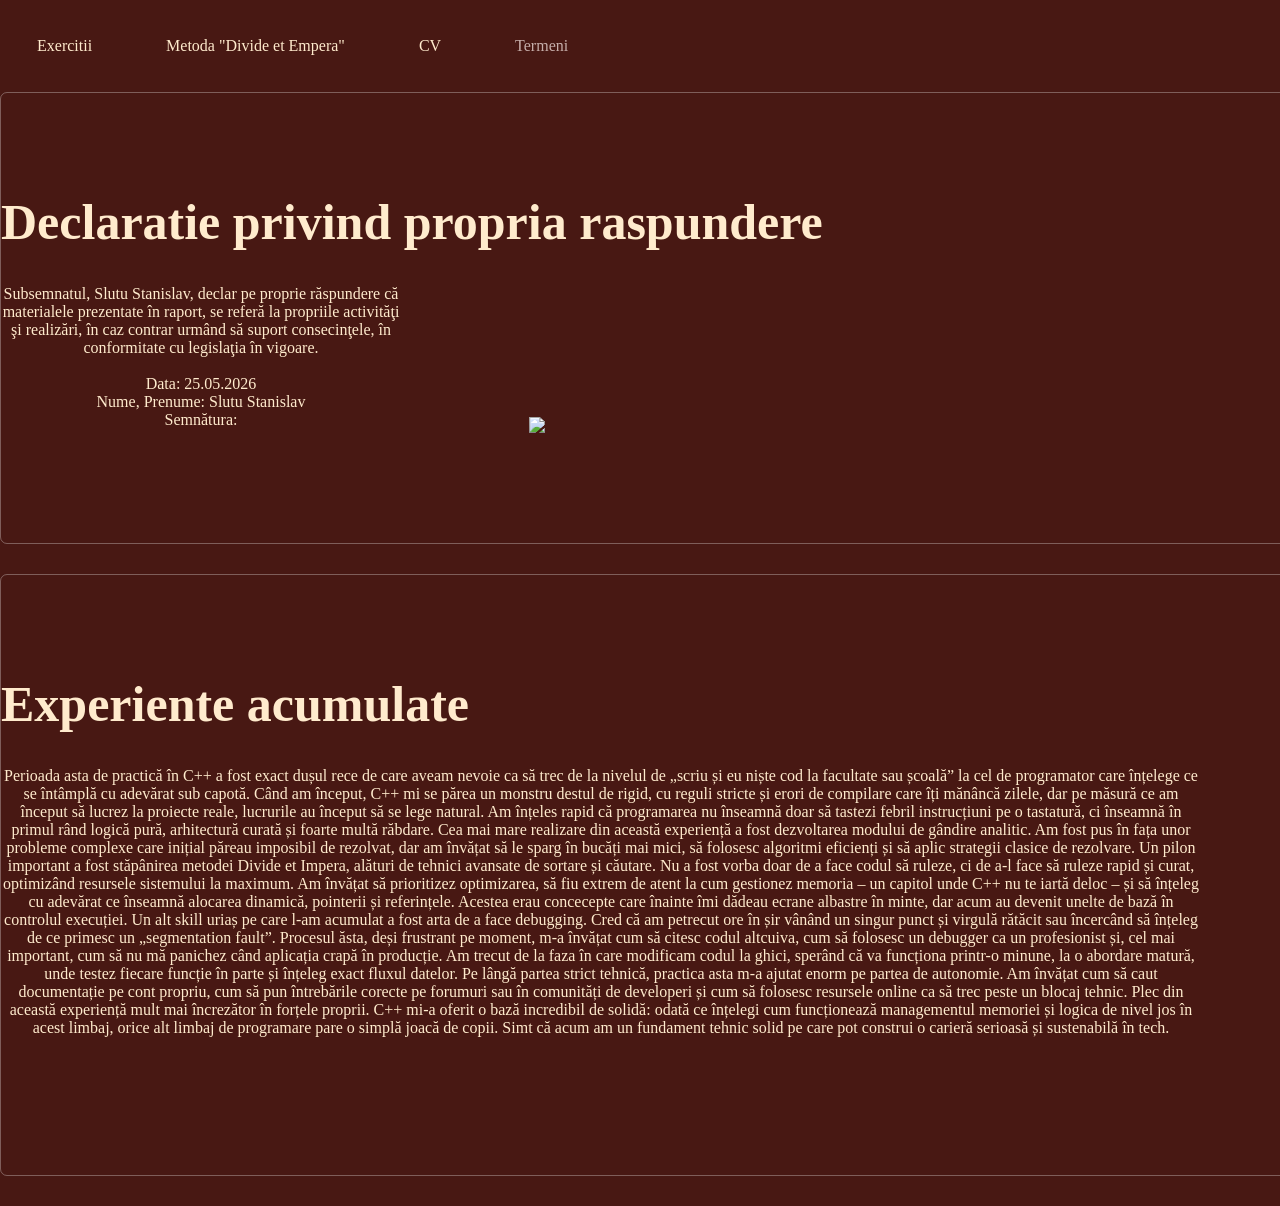
==== legal.html @ 05e64e34 "Add files via upload" ====
<!DOCTYPE html>
<html lang="en">
<head>
    <meta charset="UTF-8">
    <meta name="viewport" content="width=device-width, initial-scale=1.0">
    <link rel="stylesheet" href="exercitii.css">
    <title>Exercitii</title>
    <style>
        .box{
            justify-self: center;
            margin-bottom: 30px;
        }
        .box h1{
            font-size: 50px; color: blanchedalmond; justify-self: center; margin-top: 100px;
        }
    </style>
</head>
<body>
    <!DOCTYPE html>
<html lang="en">

<head>
    <meta charset="UTF-8">
    <link rel="stylesheet" href="main.css">
    <meta name="viewport" content="width=device-width, initial-scale=1.0">
    <title>CV // Slutu Stanislav</title>
</head>
<body>
    <nav class="navbar">
        <ul>
            <a href="exercitii.html"><li>Exercitii</li></a>
            <a href="metoda.html"><li>Metoda "Divide et Empera"</li></a>
            <a href="index.html"><li>CV</li></a>
            <a href="legal.html"><li class="nr">Termeni</li></a>
        </ul>
    </nav>
    <div class="box">
        <h1 style="font-size: 50px; color: blanchedalmond; justify-self: center; margin-top: 100px;">Declaratie privind propria raspundere</h1>
        <p style="width: 400px; color: blanchedalmond; text-align: center; justify-self: center;">Subsemnatul, Slutu Stanislav, declar pe proprie răspundere că materialele
prezentate în raport, se referă la propriile activităţi şi realizări, în caz contrar urmând
să suport consecinţele, în conformitate cu legislaţia în vigoare.<br><br>

Data: 25.05.2026<br>
Nume, Prenume: Slutu Stanislav<br>
Semnătura:</p><img src="images/signature.png" style="position: absolute; width: 10%; top:417px; right: 623px;">
    </div>
    <div class="box" style="height:600px;">
        <h1>Experiente acumulate</h1>
        <p style="width: 1200px; justify-self: center; text-align: center; color: blanchedalmond;">Perioada asta de practică în C++ a fost exact dușul rece de care aveam nevoie ca să trec de la nivelul de „scriu și eu niște cod la facultate sau școală” la cel de programator care înțelege ce se întâmplă cu adevărat sub capotă. Când am început, C++ mi se părea un monstru destul de rigid, cu reguli stricte și erori de compilare care îți mănâncă zilele, dar pe măsură ce am început să lucrez la proiecte reale, lucrurile au început să se lege natural. Am înțeles rapid că programarea nu înseamnă doar să tastezi febril instrucțiuni pe o tastatură, ci înseamnă în primul rând logică pură, arhitectură curată și foarte multă răbdare.

Cea mai mare realizare din această experiență a fost dezvoltarea modului de gândire analitic. Am fost pus în fața unor probleme complexe care inițial păreau imposibil de rezolvat, dar am învățat să le sparg în bucăți mai mici, să folosesc algoritmi eficienți și să aplic strategii clasice de rezolvare. Un pilon important a fost stăpânirea metodei Divide et Impera, alături de tehnici avansate de sortare și căutare. Nu a fost vorba doar de a face codul să ruleze, ci de a-l face să ruleze rapid și curat, optimizând resursele sistemului la maximum. Am învățat să prioritizez optimizarea, să fiu extrem de atent la cum gestionez memoria – un capitol unde C++ nu te iartă deloc – și să înțeleg cu adevărat ce înseamnă alocarea dinamică, pointerii și referințele. Acestea erau concecepte care înainte îmi dădeau ecrane albastre în minte, dar acum au devenit unelte de bază în controlul execuției.

Un alt skill uriaș pe care l-am acumulat a fost arta de a face debugging. Cred că am petrecut ore în șir vânând un singur punct și virgulă rătăcit sau încercând să înțeleg de ce primesc un „segmentation fault”. Procesul ăsta, deși frustrant pe moment, m-a învățat cum să citesc codul altcuiva, cum să folosesc un debugger ca un profesionist și, cel mai important, cum să nu mă panichez când aplicația crapă în producție. Am trecut de la faza în care modificam codul la ghici, sperând că va funcționa printr-o minune, la o abordare matură, unde testez fiecare funcție în parte și înțeleg exact fluxul datelor.

Pe lângă partea strict tehnică, practica asta m-a ajutat enorm pe partea de autonomie. Am învățat cum să caut documentație pe cont propriu, cum să pun întrebările corecte pe forumuri sau în comunități de developeri și cum să folosesc resursele online ca să trec peste un blocaj tehnic. Plec din această experiență mult mai încrezător în forțele proprii. C++ mi-a oferit o bază incredibil de solidă: odată ce înțelegi cum funcționează managementul memoriei și logica de nivel jos în acest limbaj, orice alt limbaj de programare pare o simplă joacă de copii. Simt că acum am un fundament tehnic solid pe care pot construi o carieră serioasă și sustenabilă în tech.</p>
    </div>
    </body>
</html>
---- exercitii.css ----
@font-face {
    font-family: apple;
    src: url(fonts/SFPRODISPLAYREGULAR.OTF);
}
@font-face {
    font-family: applemed;
    src: url(fonts/SFPRODISPLAYMEDIUM.OTF);
}
@font-face {
    font-family: applethin;
    src: url(fonts/SFPRODISPLAYTHINITALIC.OTF);
}
a{
    text-decoration: none;
    color: blanchedalmond;
}
html{
    background-color: #481813;
    overflow-x: hidden;
}
body{
    font-family: apple;
    margin: 0;
}
.navbar{
    justify-self: center;
    display:flex;
    gap: 10px;
}
.nr{
     color: #c6aeaa;
}
.navbar ul{
    color: blanchedalmond;;
    list-style-type: none;
    margin: 0;
    padding: 0;
    overflow: hidden;
    
}
.navbar li{
    float: left;
    margin: 25px;
    cursor: pointer;
    padding: 12px;
    border-radius: 20px;
    transition: 0.3s;
}
.navbar li:hover{
    background-color: rgba(0, 0, 0, 0.43);
    color: #c6aeaa;
     transform: translateY(-3px)
}
.e{
    height: 420px;
    width: 300px;
    border: 1px solid rgba(255, 255, 255, 0.3);
    box-shadow: 
    0 5px 20px rgba(0, 0, 0, 0.442),
    inset 0 1px 0 rgba(255, 255, 255, 0.5),
    inset 0 -1px 0 rgba(255, 255, 255, 0.1);
    border-radius: 10px;
}
.big{
    display: flex;
    gap:15px;
    align-items: center;
    justify-content: center;
    margin-bottom: 15px;
    
}
.e h1{
    color: blanchedalmond;
    text-align: center;
    font-family: applemed;
    margin-bottom: 7px;
    
}
.e p{
    color: blanchedalmond;
    text-align: center;
    margin: 0;
    font-size: 12px;
}
.e button{
    background-color: #481813;
    text-align: center;
    font-family: apple;
    border-radius: 3px;
    color: blanchedalmond;
    border: 0;
    border: 1px solid rgba(255, 255, 255, 0.3);
    width: 100px;
    height: 25px;
    margin-left: 100px;
    margin-top: 14px;
}
@keyframes slideDownNav {
    0% { transform: translateY(-100%); opacity: 0; }
    100% { transform: translateY(0); opacity: 1; }
}
@keyframes slideUpNav {
    0% { transform: translateY(100%); opacity: 0;filter: blur(10px)}
    100% {transform: translateY(0); opacity: 1;}
}
.navbar{
    animation: slideDownNav 0.8s cubic-bezier(0.25, 1, 0.5, 1) forwards;
}
.big{animation: slideUpNav 1s cubic-bezier(0.25, 1, 0.5, 1) forwards;

}
---- main.css ----
@font-face {
    font-family: apple;
    src: url(fonts/SFPRODISPLAYREGULAR.OTF);
}
@font-face {
    font-family: applemed;
    src: url(fonts/SFPRODISPLAYMEDIUM.OTF);
}
@font-face {
    font-family: applethin;
    src: url(fonts/SFPRODISPLAYTHINITALIC.OTF);
}
a{
    text-decoration: none;
    color: blanchedalmond;
    padding: 0;
}
html{
    background-color: #481813;
    overflow-x: hidden;
}
body{
    font-family: apple;
    margin: 0;
}
.navbar{
    justify-self: center;
    display:flex;
    gap: 10px;
}
.nr{
     color: #c6aeaa;
}
.navbar ul{
    color: blanchedalmond;;
    list-style-type: none;
    margin: 0;
    padding: 0;
    overflow: hidden;
    
}
.navbar li{
    float: left;
    margin: 25px;
    cursor: pointer;
    padding: 12px;
    border-radius: 20px;
    transition: 0.3s;
}
.navbar li:hover{
    background-color: rgba(0, 0, 0, 0.43);
    color: #c6aeaa;
     transform: translateY(-3px)
}
.hero{
    justify-self: center;
    width: 1500px;
    height: 400px;
    background-color: #421510;
    border-radius: 18px;
    border: 1px solid rgba(255, 255, 255, 0.3);
    box-shadow: 
    0 8px 32px rgba(0, 0, 0, 0.1),
    inset 0 1px 0 rgba(255, 255, 255, 0.5),
    inset 0 -1px 0 rgba(255, 255, 255, 0.1),
}
.stas{
    right: 180px;
    top:42px;
    position: absolute;
    width: 35.4%;
    filter: contrast(1.3);
    z-index: 2;
    
}
.hero h1{
    color: blanchedalmond;
    font-size: 50px;
    position: absolute;
    top:130px;
    left: 95px;
    font-family: applemed;
}
.hero h1 span{
    font-style: italic;
}
.sub{
    position: absolute;
    color: blanchedalmond;
    left: 95px;
    top:220px;
}
.txt{
    font-size: 11px;
    position: absolute;
    font-family: applethin;
    color:blanchedalmond;
    left: 95px;
    top:260px;
    width: 500px;
}
.ig,.tt{
    position: absolute;
    width: 2%;
    left: 95px;
    top:390px;
    transition: 0.3s;
}
.tt{
    left:140px;
}
.ig:hover,.tt:hover{
    width: 2.15%;
}
.md{
    position: absolute;
    width: 5%;
    top:386px;
    left: 190px;
}
.tagz{
    margin-left: 999px;
    color: blanchedalmond;
    position: absolute;
    top:145px;
    z-index: 1;
}
.a{
    margin-bottom: 10px;
    height: 50px;
    border: 1px solid blanchedalmond;
    width: 140px;
    text-align: center;
    border-radius: 6px;
}
.b,.b1,.b2{
    background: rgba(255, 255, 255, 0.1);
    border-radius: 10px;
    box-shadow: 0 10px 30px rgba(0, 0, 0, 0.1);
    backdrop-filter: blur(1px);
    -webkit-backdrop-filter: blur(10px);
    border: 2px solid rgba(255, 255, 255, 0.3);
    box-shadow: 
    0 8px 32px rgba(0, 0, 0, 0.1),
    inset 0 1px 0 rgba(255, 255, 255, 0.5),
    inset 0 -1px 0 rgba(255, 255, 255, 0.1),
    inset 0px 0px 10px 5px rgba(255, 255, 255, 0.193);
    color: blanchedalmond;
    height: 95px;
    width: 200px;
    text-align: center;
    margin-left: 1200px;
    position: absolute;
    top:140px;
    justify-content: center;
    align-items: center;
    transition: 0.3s;
    cursor: crosshair;
}
.b:hover,.b1:hover,.b2:hover{
    box-shadow: none;
}
.b h1,.b1 h1,.b2 h1{
    left:0;
    right:0;
    top:5px;
    position: absolute;
    margin: 0;
}
.b p,.b1 p,.b2 p{
    position: absolute;
    top:45px;
    left: 0;
    right: 0;

}
.b1{
    top:245px
}
.b2{
    top:350px;
}
.bigcard{
    display: flex;
    gap:20px;
    margin-top:20px;
    margin-left:10px ;
}
.c{
    height: 190px;
    width: 485px;
    background-color: #421510;
    border: 1px solid rgba(255, 255, 255, 0.3);
    box-shadow: 
    0 8px 32px rgba(0, 0, 0, 0.1),
    inset 0 1px 0 rgba(255, 255, 255, 0.5),
    inset 0 -1px 0 rgba(255, 255, 255, 0.1),;
    border-radius: 15px;
    transition: 0.4s;
    color: blanchedalmond;
}
.c:hover{
    transform: translateY(-1px);
    cursor: pointer;
    box-shadow: none;
    background-color: blanchedalmond;
    color: #421510;
    font-size: 22px;
}
.c h1{
    margin-left: 40px;
    margin-top: 27px;
    font-family: applemed;
}
.icon{
    width: 15%;
    margin-left: 40px;
}
.act{
    margin-top: 100px;
    margin-left: 50px;
    color: blanchedalmond;
}
.subtxt1,.subtxt2{
    width: 450px;
    margin-top: 10px;
    padding: 0;
    font-size: 13px;
    font-family: applethin;
}
.txt1,.txt2{
    margin: 0;
    font-size: 55px;
    font-family: applemed;
}
.act{
    display: flex;
    gap:100px
}
.subpart1,.subpart2{
    display: flex;
    gap:10px
}
.inglish,.inglish1{
    width: 470px;
    height: 309px;
    border-radius: 10px;
    border: 1px solid rgba(255, 255, 255, 0.3);
    object-fit: cover;
}
.subpart1txt,.subpart2txt{
    width: 260.8px;
    height: 309px;
    border: 1px solid rgba(255, 255, 255, 0.3);
    border-radius: 10px;
    align-content: center;
    justify-items: center;
}
.subpart1txt p, .subpart2txt p{
    text-align: center;
    width: 200px;
}
.subpart1 span{
    font-family: applemed;
}
.subpart2{
    margin-top: 10px;
}
.maratonimg{
    object-fit: cover;
    width: 220px;
    height: 479px;
    display: inline;
    border: 1px solid rgba(255, 255, 255, 0.3);
    border-radius: 10px;
   
}
.maraton{
    display: flex;
    margin-top: 26px;
    gap:10px
}
.maratontxt{
    width: 350px;
    height: 234.5px;
    border: 1px solid rgba(255, 255, 255, 0.3);
    border-radius: 10px;
    align-content: center;
    justify-items: center;
}
.maratontxt p, .futboltxt p{
    text-align: center;
    width: 280px;
}
.maratonimg2{
    margin-top: 10px;
    height: 234.5px;
    width: 350px;
    object-fit: cover;
    border: 1px solid rgba(255, 255, 255, 0.3);
    border-radius: 10px;
}
#z{
    margin-top: 3px;
    color: #421510;
}
.z1{
    margin: 0;
    color: #421510;
}
.futbolimg{
    width: 30%;
    border: 1px solid rgba(255, 255, 255, 0.3);
    border-radius: 10px;
}
.futbol{
    margin-left: 50px;
    display: flex;
    gap:10px;
}
.futboltxt{
    height: 294px;
    width: 266px;
    border: 1px solid rgba(255, 255, 255, 0.3);
    border-radius: 10px;
    align-content: center;
    justify-items: center;
}
.futboltxt p,.comp p{
    color: blanchedalmond;
    width: 200px;
    text-align: center;
}
.compimg{
    height: 294px;
    width: 266px;
    object-fit: cover;
    border: 1px solid rgba(255, 255, 255, 0.3);
    border-radius: 10px;
}
#actanc{
    margin-top:20px;
}
.compimg{
    height: 294px;
    width: 200px;
    
}
.comp{
    border: 1px solid rgba(255, 255, 255, 0.3);
    border-radius: 10px;
    height: 294px;
    width: 485px;
    align-content: center;
    justify-items: center;
}
.comp p{
    width: 400px;
}
.line{
    opacity: 30%;
    height: 486px;
    border-left: 2px solid blanchedalmond;
    position: absolute;
    top:950px;
    left: 685px;
}
.d1{
    width: 620px;
    height: 440px;
    object-fit: cover;
    border: 1px solid rgba(255, 255, 255, 0.3);
    border-radius: 3px;
    transition: 0.3s;
}
.gallery{
    display: flex;
    gap:10px
}
.lucrari{
    color: blanchedalmond;
    margin-top: 50px;
    margin-left: 50px;
}
.d1:hover{
transform: translateY(-2px);
box-shadow: 0 14px 30px rgb(0, 0, 0);
}
.d2{
    width: 60%;
    border-radius: 7px;
    height:407px
}
.d2c{
    display: flex;
}
.d2c{
    padding: 10px;
    border: 1px solid rgba(255, 255, 255, 0.3);
    border-radius: 10px;
    width: 1400px;
    margin-bottom: 15px;
      backdrop-filter: blur(1px);
    -webkit-backdrop-filter: blur(10px);
    border: 2px solid rgba(255, 255, 255, 0.3);
    box-shadow: 
    0 8px 32px rgba(0, 0, 0, 0.1),
    inset 0 1px 0 rgba(255, 255, 255, 0.5),
    inset 0 -1px 0 rgba(255, 255, 255, 0.1),
    inset 0px 0px 20px 5px rgba(255, 255, 255, 0.193);
    display: flex;
    gap:10px
}
.pootxt{
    height: 407px;
    width: 550px;
    border: 1px solid rgba(255, 255, 255, 0.3);
    border-radius: 7px;
}
.pootxt h1{
    margin-top: 80px;
    text-align: center;
}
.pootxt p{
    width: 400px;
    text-align: center;
    margin: 0 auto;
}
.slide img{
    width: 350px;
    height: 450px;
    float:left;
}
.box{
    border: 1px solid rgba(255, 255, 255, 0.3);
    border-radius: 7px;
    width: 1420px;
    height: 450px;
    overflow: hidden;
}
.gallery{
    margin: 0 auto;
    display: flex;
    animation: scroll 20s linear infinite;
    align-items: center;
    justify-content: center;
    width: max-content;
    overflow: hidden;
}
@keyframes scroll {
    0%   { transform: translateX(0); }
    100% { transform: translateX(-50%); }
}.txt3{
    margin: 0;
    margin-top: 40px;
    font-size: 55px;
    font-family: applemed;
}
.subtxt3{
    margin-left: 3px;
    width: 450px;
    margin-top: 10px;
    padding: 0;
    font-size: 13px;
    font-family: applethin;
}
.part{
    margin-top: 20px;
    display: flex;
    gap:10px;
}
.r{
    width: 465px;
    height: 350px;
    border-radius: 20px;
    background-color: blanchedalmond;
    margin-bottom: 30px;
}
.rating{
    width: 12%;
    position: absolute;
    top:3930px;
    margin-left: 25px;
}
.r h1{
    font-size: 30px;
    margin-left: 28px;
    margin-top: 75px;
    color: #421510;
    margin-bottom: 5px;
}
.r p{
    margin-top: 0;
    color: #421510;
    margin-left: 28px;
    width: 350px;
}
.ppl{
    display: flex;
    margin-left: 28px;
}
.ppl img{
    width: 10%;
}
.ppl p{
    align-self: center;
    margin: 0;
    margin-left: 10px;
    font-size: 16px;
    text-align: left;
}
@keyframes slideDownNav {
    0% { transform: translateY(-100%); opacity: 0; filter:blur(20px) }
    100% { transform: translateY(0); opacity: 1; }
}
@keyframes slideUpNav {
    0% { transform: translateY(100%); opacity: 0;filter: blur(10px)}
    100% {transform: translateY(0); opacity: 1;}
}
.navbar{
    animation: slideDownNav 0.8s cubic-bezier(0.25, 1, 0.5, 1) forwards;
}
.txt{
    animation: slideUpNav 1.2s cubic-bezier(0.25, 1, 0.5, 1) forwards;
}
.hero h1{
    animation: slideUpNav 0.8s cubic-bezier(0.25, 1, 0.5, 1) forwards;
}
.sub{
    animation: slideUpNav 1.2s cubic-bezier(0.25, 1, 0.5, 1) forwards;
}
.card-hover {
    transition: all 0.4s cubic-bezier(0.175, 0.885, 0.32, 1.275);
    animation: slideUpNav 1s cubic-bezier(0.25, 1, 0.5, 1) forwards;
}
.card-hover:hover {
    transform: scale(1.05) translateY(-10px);
    box-shadow: 0 15px 30px rgba(198, 174, 170, 0.4); /* O umbră care iese în evidență */
}
@keyframes glitchReveal {
    0% { opacity: 0; transform: skewX(-20deg) translateX(-50px); filter: blur(10px); }
    50% { opacity: 0.5; transform: skewX(10deg) translateX(10px); filter: blur(2px); }
    100% { opacity: 1; transform: skewX(0) translateX(0); filter: blur(0); }
}
.glitch-reveal {
    opacity: 0;
    animation: glitchReveal 1s cubic-bezier(0.25, 1, 0.5, 1) forwards;
}
.b{
    animation-delay: 0.2s;
}
.b1{
    animation-delay: 0.4s;
}
.b2{
    animation-delay: 0.6s;
}
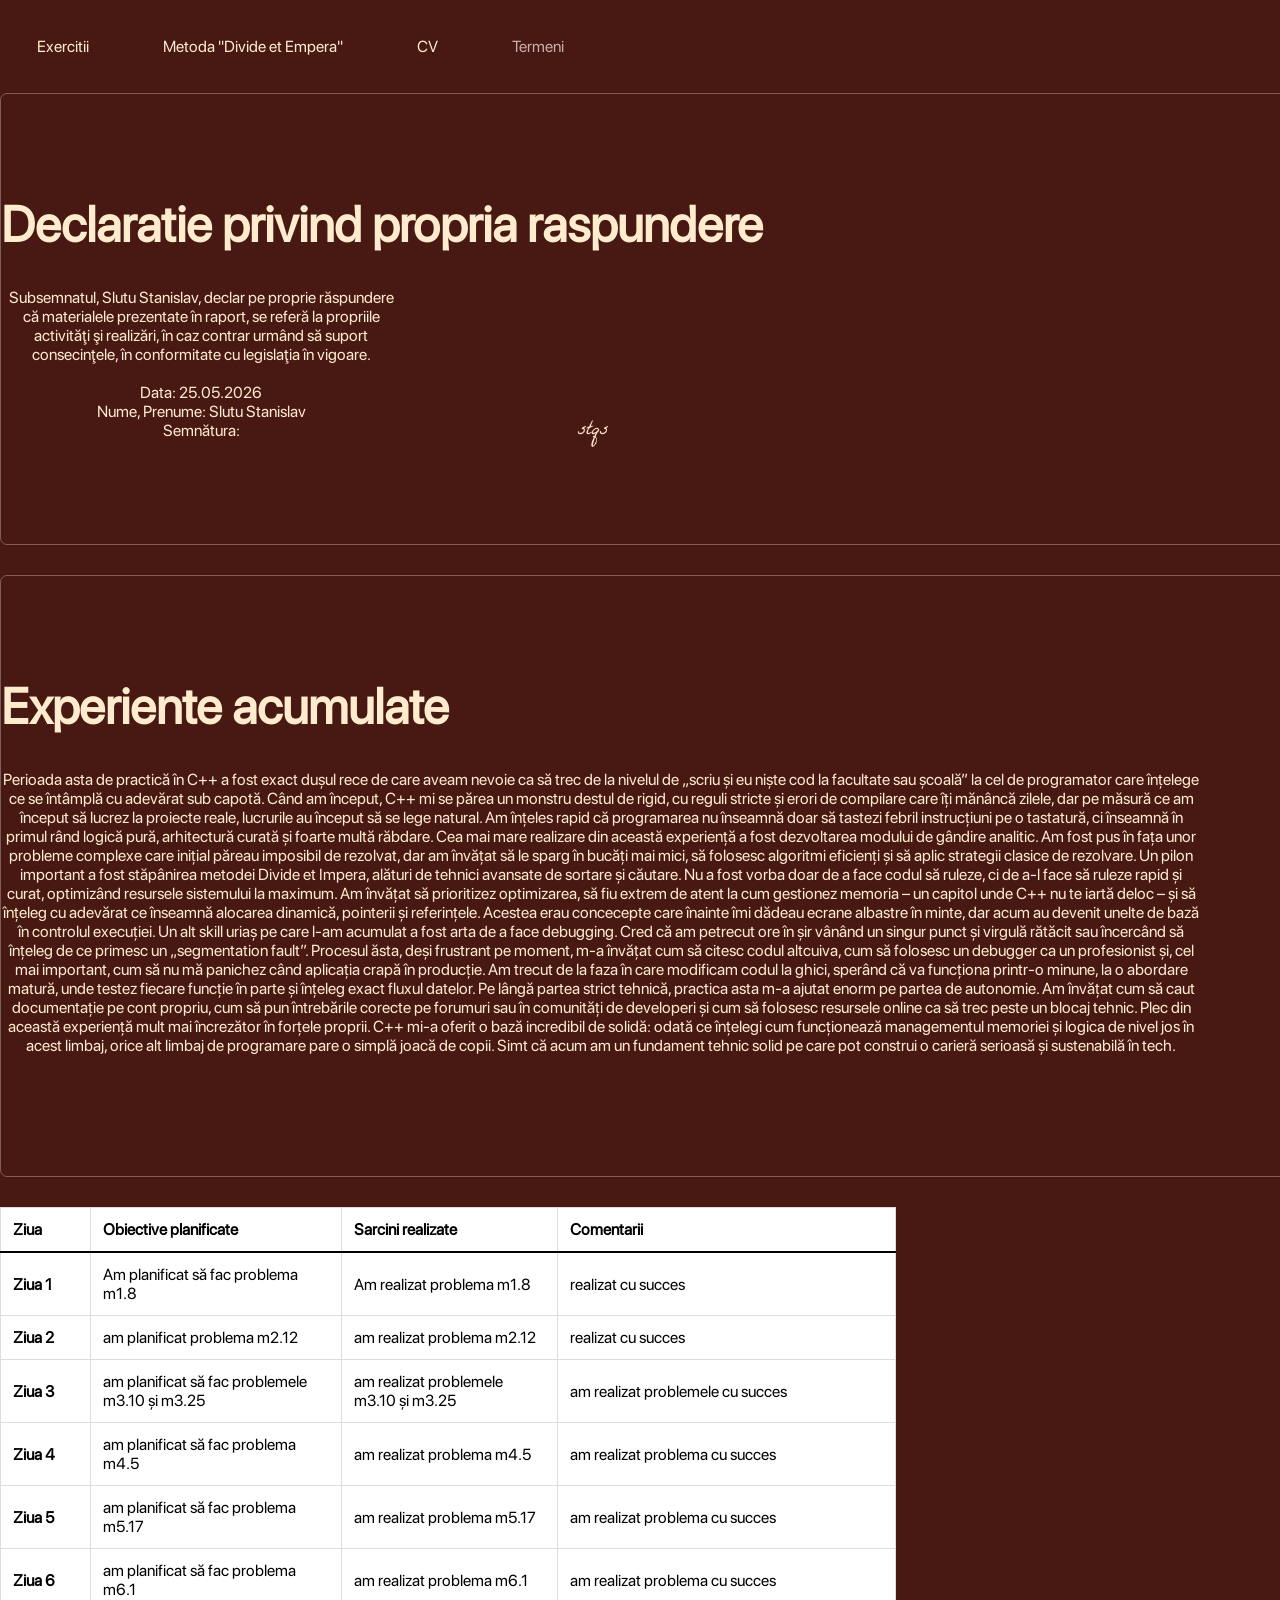
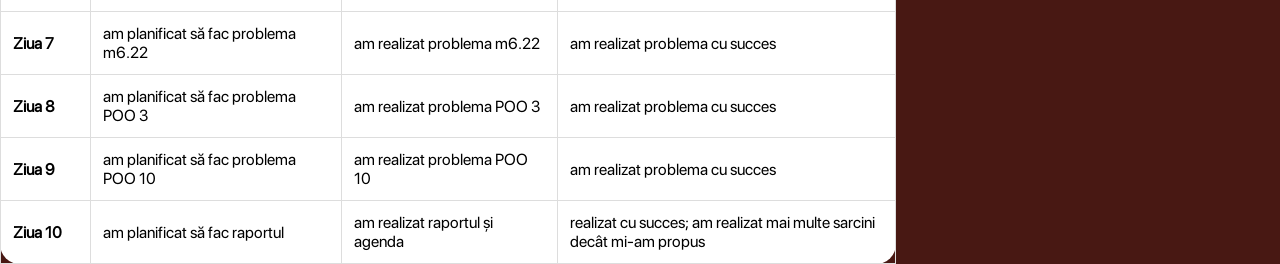
==== commit a7d0f041: "Update legal.html" ====
--- a/legal.html
+++ b/legal.html
@@ -54,5 +54,77 @@
 
 Pe lângă partea strict tehnică, practica asta m-a ajutat enorm pe partea de autonomie. Am învățat cum să caut documentație pe cont propriu, cum să pun întrebările corecte pe forumuri sau în comunități de developeri și cum să folosesc resursele online ca să trec peste un blocaj tehnic. Plec din această experiență mult mai încrezător în forțele proprii. C++ mi-a oferit o bază incredibil de solidă: odată ce înțelegi cum funcționează managementul memoriei și logica de nivel jos în acest limbaj, orice alt limbaj de programare pare o simplă joacă de copii. Simt că acum am un fundament tehnic solid pe care pot construi o carieră serioasă și sustenabilă în tech.</p>
     </div>
+    <table style="width: 70%; border-collapse: collapse; margin-top: 20px; background-color: #ffffff; border-radius: 20px; justify-self: center;">
+    <thead>
+        <tr style="background-color: #ffffff; color: #000000; border-bottom: 2px solid #000000;">
+            <th style="border: 1px solid #dddddd; text-align: left; padding: 12px; font-weight: bold;">Ziua</th>
+            <th style="border: 1px solid #dddddd; text-align: left; padding: 12px; font-weight: bold;">Obiective planificate</th>
+            <th style="border: 1px solid #dddddd; text-align: left; padding: 12px; font-weight: bold;">Sarcini realizate</th>
+            <th style="border: 1px solid #dddddd; text-align: left; padding: 12px; font-weight: bold;">Comentarii</th>
+        </tr>
+    </thead>
+    <tbody>
+        <tr>
+            <td style="border: 1px solid #dddddd; text-align: left; padding: 12px; font-weight: bold; width: 10%;">Ziua 1</td>
+            <td style="border: 1px solid #dddddd; text-align: left; padding: 12px;">Am planificat să fac problema m1.8</td>
+            <td style="border: 1px solid #dddddd; text-align: left; padding: 12px;">Am realizat problema m1.8</td>
+            <td style="border: 1px solid #dddddd; text-align: left; padding: 12px;">realizat cu succes</td>
+        </tr>
+        <tr>
+            <td style="border: 1px solid #dddddd; text-align: left; padding: 12px; font-weight: bold; width: 10%;">Ziua 2</td>
+            <td style="border: 1px solid #dddddd; text-align: left; padding: 12px;">am planificat problema m2.12</td>
+            <td style="border: 1px solid #dddddd; text-align: left; padding: 12px;">am realizat problema m2.12</td>
+            <td style="border: 1px solid #dddddd; text-align: left; padding: 12px;">realizat cu succes</td>
+        </tr>
+        <tr>
+            <td style="border: 1px solid #dddddd; text-align: left; padding: 12px; font-weight: bold; width: 10%;">Ziua 3</td>
+            <td style="border: 1px solid #dddddd; text-align: left; padding: 12px;">am planificat să fac problemele m3.10 și m3.25</td>
+            <td style="border: 1px solid #dddddd; text-align: left; padding: 12px;">am realizat problemele m3.10 și m3.25</td>
+            <td style="border: 1px solid #dddddd; text-align: left; padding: 12px;">am realizat problemele cu succes</td>
+        </tr>
+        <tr>
+            <td style="border: 1px solid #dddddd; text-align: left; padding: 12px; font-weight: bold; width: 10%;">Ziua 4</td>
+            <td style="border: 1px solid #dddddd; text-align: left; padding: 12px;">am planificat să fac problema m4.5</td>
+            <td style="border: 1px solid #dddddd; text-align: left; padding: 12px;">am realizat problema m4.5</td>
+            <td style="border: 1px solid #dddddd; text-align: left; padding: 12px;">am realizat problema cu succes</td>
+        </tr>
+        <tr>
+            <td style="border: 1px solid #dddddd; text-align: left; padding: 12px; font-weight: bold; width: 10%;">Ziua 5</td>
+            <td style="border: 1px solid #dddddd; text-align: left; padding: 12px;">am planificat să fac problema m5.17</td>
+            <td style="border: 1px solid #dddddd; text-align: left; padding: 12px;">am realizat problema m5.17</td>
+            <td style="border: 1px solid #dddddd; text-align: left; padding: 12px;">am realizat problema cu succes</td>
+        </tr>
+        <tr>
+            <td style="border: 1px solid #dddddd; text-align: left; padding: 12px; font-weight: bold; width: 10%;">Ziua 6</td>
+            <td style="border: 1px solid #dddddd; text-align: left; padding: 12px;">am planificat să fac problema m6.1</td>
+            <td style="border: 1px solid #dddddd; text-align: left; padding: 12px;">am realizat problema m6.1</td>
+            <td style="border: 1px solid #dddddd; text-align: left; padding: 12px;">am realizat problema cu succes</td>
+        </tr>
+        <tr>
+            <td style="border: 1px solid #dddddd; text-align: left; padding: 12px; font-weight: bold; width: 10%;">Ziua 7</td>
+            <td style="border: 1px solid #dddddd; text-align: left; padding: 12px;">am planificat să fac problema m6.22</td>
+            <td style="border: 1px solid #dddddd; text-align: left; padding: 12px;">am realizat problema m6.22</td>
+            <td style="border: 1px solid #dddddd; text-align: left; padding: 12px;">am realizat problema cu succes</td>
+        </tr>
+        <tr>
+            <td style="border: 1px solid #dddddd; text-align: left; padding: 12px; font-weight: bold; width: 10%;">Ziua 8</td>
+            <td style="border: 1px solid #dddddd; text-align: left; padding: 12px;">am planificat să fac problema POO 3</td>
+            <td style="border: 1px solid #dddddd; text-align: left; padding: 12px;">am realizat problema POO 3</td>
+            <td style="border: 1px solid #dddddd; text-align: left; padding: 12px;">am realizat problema cu succes</td>
+        </tr>
+        <tr>
+            <td style="border: 1px solid #dddddd; text-align: left; padding: 12px; font-weight: bold; width: 10%;">Ziua 9</td>
+            <td style="border: 1px solid #dddddd; text-align: left; padding: 12px;">am planificat să fac problema POO 10</td>
+            <td style="border: 1px solid #dddddd; text-align: left; padding: 12px;">am realizat problema POO 10</td>
+            <td style="border: 1px solid #dddddd; text-align: left; padding: 12px;">am realizat problema cu succes</td>
+        </tr>
+        <tr>
+            <td style="border: 1px solid #dddddd; text-align: left; padding: 12px; font-weight: bold; width: 10%;">Ziua 10</td>
+            <td style="border: 1px solid #dddddd; text-align: left; padding: 12px;">am planificat să fac raportul</td>
+            <td style="border: 1px solid #dddddd; text-align: left; padding: 12px;">am realizat raportul și agenda</td>
+            <td style="border: 1px solid #dddddd; text-align: left; padding: 12px;">realizat cu succes; am realizat mai multe sarcini decât mi-am propus</td>
+        </tr>
+    </tbody>
+</table>
     </body>
-</html>+</html>
